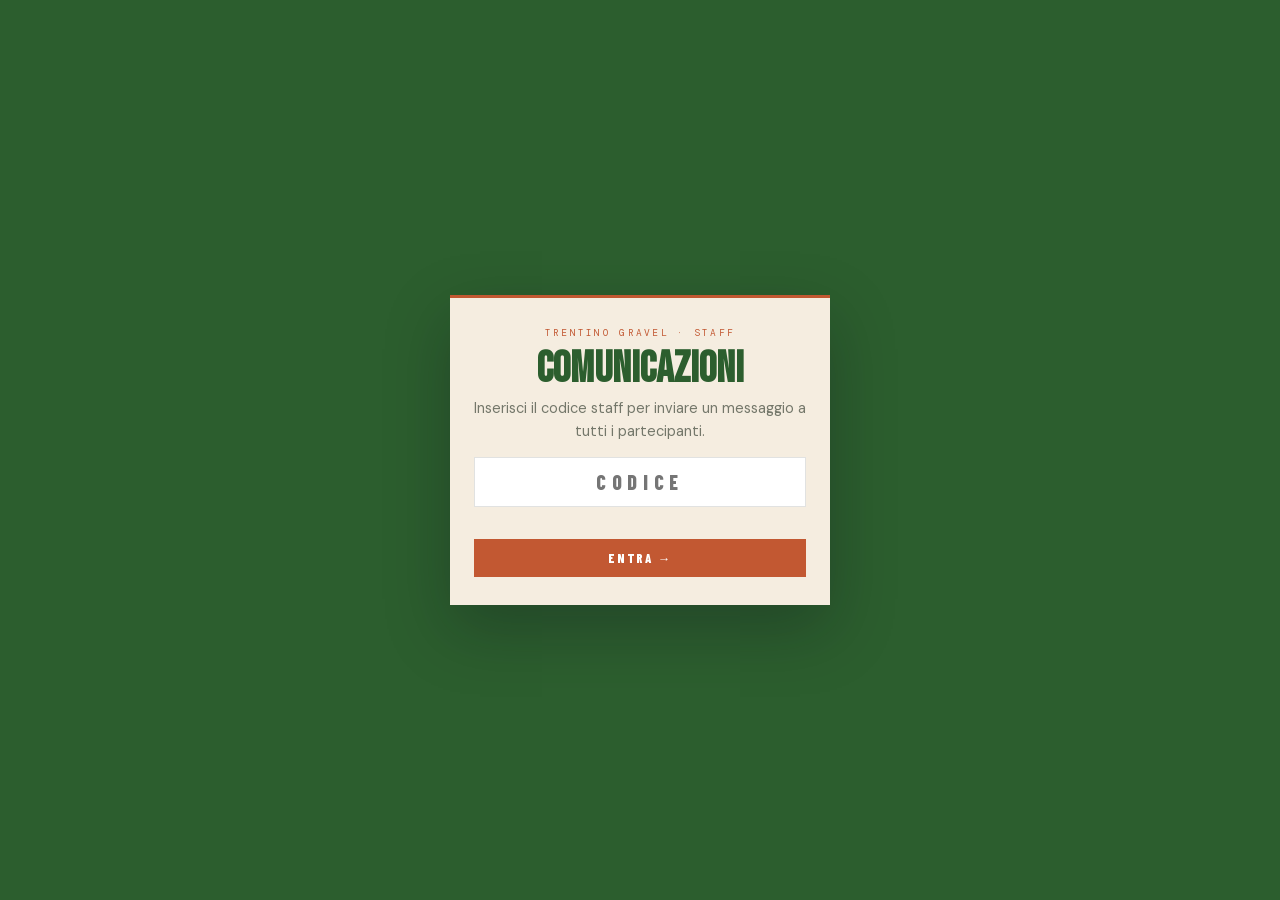
==== staff.html @ 79d2def7 "Aggiunge pagina staff per l'invio di comunicazioni push" ====
<!DOCTYPE html>
<html lang="it">
<head>
<meta charset="utf-8"/>
<meta name="viewport" content="width=device-width, initial-scale=1"/>
<title>Trentino Gravel · Staff</title>
<meta name="robots" content="noindex, nofollow"/>
<link rel="stylesheet" href="styles.css"/>
<style>.staffwrap{max-width:560px;margin:0 auto;padding:16px}</style>
</head>
<body>
<div id="gate" style="display:none"><div class="box">
  <div class="kicker">Trentino Gravel · Staff</div>
  <h2>Comunicazioni</h2>
  <p>Inserisci il codice staff per inviare un messaggio a tutti i partecipanti.</p>
  <input id="gatecode" type="text" placeholder="CODICE" autocomplete="off"/>
  <div class="err" id="gateerr"></div>
  <button class="btn" id="gatebtn">Entra</button>
</div></div>
<div class="staffwrap">
  <div class="card">
    <h2>Invia comunicazione</h2>
    <p class="muted">Il messaggio arriva come notifica push a tutti i partecipanti iscritti, e resta visibile nella guida (tab Live) a chi la riapre durante l'evento.</p>
    <p><label class="muted">Titolo</label><br/>
    <input id="msgtitle" type="text" maxlength="80" style="width:100%;padding:10px;border:1px solid var(--line);border-radius:8px;font-size:15px"/></p>
    <p><label class="muted">Messaggio</label><br/>
    <textarea id="msgbody" rows="4" maxlength="500" style="width:100%;padding:10px;border:1px solid var(--line);border-radius:8px;font-size:15px"></textarea></p>
    <div class="btnrow"><button class="btn" id="sendbtn">Invia a tutti</button></div>
    <p id="sendstatus" class="muted"></p>
  </div>
</div>
<script>
const $ = s => document.querySelector(s);
const STAFF_CODE = 'PIONEER26-STAFF'; // ✱ segnaposto, deve combaciare col secret STAFF_CODE della Edge Function
const FUNCTION_URL = 'https://kqsrtuzeeiljozdnjott.supabase.co/functions/v1/tg-send-broadcast';

function initGate(){
  if (localStorage.getItem('tg-staff-access') === STAFF_CODE) return;
  $('#gate').style.display = 'flex';
  const tryCode = () => {
    const v = $('#gatecode').value.trim().toUpperCase();
    if (v === STAFF_CODE){
      localStorage.setItem('tg-staff-access', STAFF_CODE);
      $('#gate').style.display = 'none';
    } else {
      $('#gateerr').textContent = 'Codice non valido.';
    }
  };
  $('#gatebtn').addEventListener('click', tryCode);
  $('#gatecode').addEventListener('keydown', e => { if (e.key === 'Enter') tryCode(); });
}
initGate();

$('#sendbtn').addEventListener('click', async () => {
  const title = $('#msgtitle').value.trim();
  const body = $('#msgbody').value.trim();
  const status = $('#sendstatus');
  if (!title || !body){
    status.textContent = 'Scrivi sia il titolo sia il messaggio.';
    return;
  }
  $('#sendbtn').disabled = true;
  status.textContent = 'Invio in corso…';
  try {
    const res = await fetch(FUNCTION_URL, {
      method: 'POST',
      headers: { 'Content-Type': 'application/json' },
      body: JSON.stringify({ title, body, staffCode: STAFF_CODE })
    });
    const data = await res.json();
    if (!res.ok) throw new Error(data.error || 'Invio fallito');
    status.textContent = `Inviato a ${data.sent} di ${data.total} iscritti.`;
    $('#msgtitle').value = '';
    $('#msgbody').value = '';
  } catch (err){
    status.textContent = 'Errore — ' + err.message;
  } finally {
    $('#sendbtn').disabled = false;
  }
});
</script>
</body>
</html>
---- styles.css ----
@font-face{font-family:"Bebas Neue";src:url("fonts/bebas-neue-400.woff2") format("woff2");font-weight:400;font-style:normal;font-display:swap}
@font-face{font-family:"Barlow Condensed";src:url("fonts/barlow-condensed-700.woff2") format("woff2");font-weight:700;font-style:normal;font-display:swap}
@font-face{font-family:"Barlow Condensed";src:url("fonts/barlow-condensed-800.woff2") format("woff2");font-weight:800;font-style:normal;font-display:swap}
@font-face{font-family:"DM Sans";src:url("fonts/dm-sans-400.woff2") format("woff2");font-weight:400;font-style:normal;font-display:swap}
@font-face{font-family:"DM Sans";src:url("fonts/dm-sans-500.woff2") format("woff2");font-weight:500;font-style:normal;font-display:swap}
@font-face{font-family:"DM Mono";src:url("fonts/dm-mono-400.woff2") format("woff2");font-weight:400;font-style:normal;font-display:swap}
@font-face{font-family:"DM Mono";src:url("fonts/dm-mono-500.woff2") format("woff2");font-weight:500;font-style:normal;font-display:swap}
:root{
  --forest:#2C5E2E; --deep-forest:#1A3C1C; --ink:#0A150A;
  --terracotta:#C25832; --terracotta-h:#D46840;
  --cream:#F2EEAE; --offwhite:#F5EDE0; --card:#fff;
  --muted:rgba(10,21,10,.55); --line:rgba(10,21,10,.12); --sep:rgba(10,21,10,.08);
  --muted-d:rgba(242,238,174,.5); --line-d:rgba(242,238,174,.24);
  --nav-h:62px; --radius:0;
  --f-display:"Bebas Neue",sans-serif; --f-label:"Barlow Condensed",sans-serif;
  --f-body:"DM Sans",sans-serif; --f-mono:"DM Mono",monospace;
}
*{box-sizing:border-box}
html,body{margin:0;background:var(--offwhite)}
body{font-family:var(--f-body);color:var(--ink);line-height:1.6;font-size:15.5px}
#phone{max-width:560px;margin:0 auto;background:var(--offwhite);min-height:100vh;position:relative;box-shadow:none}
button,input{appearance:none;-webkit-appearance:none;border-radius:0;font-family:inherit}
/* demo bar */
#demobar{background:var(--ink);color:rgba(242,238,174,.6);font-family:var(--f-mono);
  font-size:10px;letter-spacing:.22em;text-transform:uppercase;padding:6px 14px;
  display:flex;gap:8px;align-items:center;flex-wrap:wrap}
#demobar b{color:var(--terracotta)}
#demobar button{background:none;border:1px solid rgba(242,238,174,.3);color:rgba(242,238,174,.6);
  border-radius:999px;padding:2px 10px;font-size:10px;font-family:var(--f-mono);
  letter-spacing:.22em;text-transform:uppercase;cursor:pointer}
#demobar button.on{background:var(--terracotta);border-color:var(--terracotta);color:#fff;font-weight:700}
/* header */
header{background:var(--forest);color:#fff;padding:12px 16px;border-bottom:2px solid var(--deep-forest);
  position:sticky;top:0;z-index:600}
header .row{display:flex;align-items:center;gap:10px}
header .logomark{height:40px;flex:0 0 auto}
header h1{font-family:var(--f-display);font-size:22px;margin:0;letter-spacing:.02em;line-height:1;color:var(--cream);flex:1}
header .sub{font-family:var(--f-mono);font-size:9.5px;letter-spacing:.24em;text-transform:uppercase;
  color:rgba(242,238,174,.55);margin-top:3px}
.langs{display:flex;border:1px solid rgba(242,238,174,.3)}
.langs span{font-family:var(--f-mono);font-size:11px;font-weight:700;padding:5px 8px;opacity:.6}
.langs .on{background:var(--cream);color:var(--forest);opacity:1}
#searchbtn{background:none;border:1px solid rgba(242,238,174,.4);color:#fff;font-size:15px;
  width:34px;height:34px;cursor:pointer;display:flex;align-items:center;justify-content:center}
/* search overlay */
#searchov{position:fixed;inset:0;background:rgba(10,21,10,.6);z-index:900;display:none}
#searchov.open{display:block}
#searchbox{max-width:560px;margin:0 auto;background:var(--offwhite);padding:14px;min-height:40vh;
  border-bottom:3px solid var(--terracotta);max-height:85vh;overflow-y:auto}
#searchbox input{width:100%;font-family:var(--f-body);font-size:16px;padding:12px 14px;
  border:1.5px solid var(--forest);outline:none;background:#fff}
.sres{background:#fff;border:1px solid var(--line);padding:10px 14px;margin-top:10px;cursor:pointer}
.sres b{display:block;font-family:var(--f-label);font-weight:700;font-size:16px}
.sres span{font-family:var(--f-mono);font-size:11px;color:var(--terracotta);text-transform:uppercase}
.snull{text-align:center;color:var(--muted);font-size:13.5px;padding:18px 0}
/* main */
main{padding:14px 14px calc(var(--nav-h) + 20px)}
.tab{display:none}
.tab.on{display:block}
.card{background:var(--card);border:1px solid var(--line);padding:16px;margin-bottom:12px;box-shadow:none}
.card h2{font-family:var(--f-display);font-size:27px;margin:0 0 8px;line-height:1;letter-spacing:.02em;color:var(--forest)}
.card h3{font-family:var(--f-display);font-size:22px;margin:0 0 6px;line-height:1}
.card p{margin:0 0 8px;font-size:15.5px}
.card p:last-child{margin-bottom:0}
.muted{color:var(--muted);font-size:14px}
.btn{display:inline-block;background:var(--terracotta);color:#fff;text-decoration:none;
  font-family:var(--f-label);font-weight:800;letter-spacing:.14em;text-transform:uppercase;
  font-size:12.5px;padding:11px 18px;border:none;cursor:pointer}
.btn:hover{background:var(--terracotta-h)}
.btn.sec{background:#fff;color:var(--forest);border:1.5px solid var(--forest)}
.btn.small{font-size:11.5px;padding:8px 14px}
.btnrow{display:flex;gap:8px;flex-wrap:wrap;margin-top:10px}
/* freccia in coda a ogni CTA (non su download, toggle di percorso e filtri POI) */
.btn::after{content:" →"}
.btn.dl::after,.btn.rpill::after,.btn.pfil::after{content:none}
.pending{display:inline-block;background:var(--offwhite);border:1px dashed var(--line);
  color:var(--muted);font-family:var(--f-label);font-size:12.5px;font-weight:800;
  letter-spacing:.1em;text-transform:uppercase;padding:10px 18px}
/* hero */
.hero{background:var(--deep-forest);color:#fff;border:none;padding:26px 18px 20px}
.hero h2{font-family:var(--f-display);color:var(--cream);font-size:52px;line-height:1;margin:0 0 4px}
.hero p{color:rgba(242,238,174,.86);font-size:15.5px}
#countdown{display:flex;margin:16px 0 4px;border-top:1.5px solid var(--line-d);border-bottom:1.5px solid var(--line-d)}
#countdown div{padding:10px 0;text-align:center;flex:1;border-left:1.5px solid var(--line-d)}
#countdown div:first-child{border-left:none}
#countdown b{display:block;font-family:var(--f-display);font-size:42px;color:var(--cream);line-height:1}
#countdown span{font-family:var(--f-mono);font-size:9px;text-transform:uppercase;letter-spacing:.28em;
  color:var(--muted-d)}
.kicker{font-family:var(--f-mono);font-size:9.5px;letter-spacing:.24em;text-transform:uppercase;
  color:var(--terracotta);margin-bottom:6px}
.hero .kicker{color:rgba(242,238,174,.7)}
/* checklist */
.chk{padding:11px 0;border-bottom:1px solid var(--sep)}
.chk:last-child{border-bottom:none}
.chk .top{display:flex;align-items:center;gap:10px}
.chk input{appearance:none;width:19px;height:19px;border:1.5px solid var(--forest);flex:0 0 auto;
  cursor:pointer;position:relative}
.chk input:checked{background:var(--forest)}
.chk input:checked::after{content:"";position:absolute;left:5px;top:1px;width:5px;height:10px;
  border:solid #fff;border-width:0 2px 2px 0;transform:rotate(45deg)}
.chk.done label{text-decoration:line-through;color:rgba(10,21,10,.4)}
.chk label{font-family:var(--f-label);font-size:19px;font-weight:700;cursor:pointer;flex:1}
.chk .det{font-size:14.5px;color:rgba(10,21,10,.62);margin:5px 0 0 29px}
.chk.done .det{color:rgba(10,21,10,.35)}
.chk .det a{color:var(--terracotta);font-weight:700;text-decoration:none;border-bottom:1.5px solid var(--terracotta)}
/* avvisi */
.avvisi{background:#fff;border-top:3px solid var(--terracotta);padding:14px 16px;margin-bottom:12px}
.avvisi h3{margin:0 0 6px;font-family:var(--f-mono);font-size:11px;text-transform:uppercase;
  letter-spacing:.24em;color:var(--terracotta);font-weight:400}
.avvisi p{margin:0 0 7px;font-size:15.5px;color:var(--ink)}
.avvisi p:last-child{margin-bottom:0}
/* meteo */
#meteotab{width:100%;border-collapse:collapse;font-family:var(--f-mono);font-size:11px}
#meteotab th{background:none;font-size:9px;text-transform:uppercase;border-bottom:1.5px solid var(--line);padding:5px 4px}
#meteotab td{border-bottom:1px solid var(--sep);padding:5px 4px;text-align:center}
#meteotab td .wi{font-size:17px;display:block}
#meteotab td .tt{color:var(--muted)}
#meteotab .loc{text-align:left;font-family:var(--f-label);font-weight:700;font-size:13px;
  text-transform:uppercase;white-space:nowrap}
.meteowrap{overflow-x:auto}
#meteogps{background:#fff;border:1px solid var(--line);border-radius:var(--radius);padding:10px 14px;font-size:14px;margin-top:10px;display:none}
.sunset{background:var(--cream);padding:10px 14px;font-size:14.5px;margin-top:10px;color:var(--ink)}
/* installa in home */
#installcard{background:#fff;border:1px solid var(--line);box-shadow:0 24px 60px rgba(12,14,26,.06)}
#installcard h3{display:flex;align-items:center;gap:8px;font-family:var(--f-display);font-size:26px}
@media(min-width:900px){#installcard{display:none !important}}
#iosmodal{position:fixed;inset:0;background:rgba(10,21,10,.7);z-index:1500;display:none;
  align-items:flex-end;justify-content:center}
#iosmodal .box{background:var(--offwhite);border-top:3px solid var(--terracotta);padding:22px 20px 30px;
  max-width:560px;width:100%}
#iosmodal h3{margin:0 0 10px;font-family:var(--f-display);font-size:28px;color:var(--forest)}
#iosmodal .step{display:flex;gap:12px;align-items:center;padding:9px 0;font-size:14.5px;
  border-bottom:1px solid var(--line)}
#iosmodal .step:last-of-type{border-bottom:none}
#iosmodal .n{color:var(--terracotta);font-family:var(--f-mono);font-weight:500;flex:0 0 auto;font-size:13px}
.bigbtn.primary{grid-column:1/-1;background:var(--terracotta);border-color:var(--terracotta);color:#fff;padding:20px 12px}
.bigbtn.primary .e{font-size:34px}
.bigbtn.primary b{font-size:16px}
/* gate */
#gate{position:fixed;inset:0;background:var(--forest);z-index:2000;display:flex;
  align-items:center;justify-content:center;padding:20px}
#gate .box{background:var(--offwhite);border-top:3px solid var(--terracotta);padding:28px 24px;
  max-width:380px;width:100%;text-align:center;box-shadow:0 24px 60px rgba(12,14,26,.28)}
#gate .logomark{height:56px;margin-bottom:14px}
#gate .kicker{color:var(--terracotta)}
#gate h2{margin:0 0 6px;font-family:var(--f-display);font-size:44px;color:var(--forest);line-height:1}
#gate p{font-size:14.5px;color:var(--muted);margin:0 0 14px}
#gate input{width:100%;font-family:var(--f-label);font-size:20px;font-weight:800;padding:12px;
  border:1.5px solid var(--line);text-align:center;text-transform:uppercase;letter-spacing:.28em;outline:none}
#gate input:focus{border-color:var(--forest)}
#gate .err{color:var(--terracotta);font-family:var(--f-mono);font-size:10px;min-height:20px;margin:6px 0}
#gate button{width:100%}
/* big buttons (durante) */
.bigbtns{display:grid;grid-template-columns:1fr 1fr;gap:10px}
.bigbtn{background:#fff;border:1px solid var(--line);padding:16px 12px;text-align:center;
  cursor:pointer;text-decoration:none;color:var(--ink);box-shadow:none;min-height:104px;
  display:flex;flex-direction:column}
.bigbtn .e{font-size:28px;display:block;margin-bottom:6px}
.bigbtn b{font-family:var(--f-label);font-size:16px;font-weight:800;letter-spacing:.14em;
  text-transform:uppercase;margin-top:auto}
.bigbtn.alert{background:var(--terracotta);border-color:var(--terracotta);color:#fff}
/* percorsi */
.route{border-left:5px solid var(--col)}
.route h3{color:var(--col)}
.badges{display:flex;gap:6px;flex-wrap:wrap;margin:8px 0}
.badge{background:var(--offwhite);border:1px solid var(--line);padding:4px 12px;
  font-family:var(--f-mono);font-size:11.5px;font-weight:500}
.rnote{font-size:14.5px;color:#5c554d;padding-left:16px;margin:4px 0}
#minimap,#gpsmap{height:340px;background:var(--deep-forest)}
/* pills percorso / filtri poi */
.rpill{background:#fff;border:1px solid var(--line);font-family:var(--f-label);font-size:12.5px;
  font-weight:800;letter-spacing:.1em;text-transform:uppercase;padding:8px 14px;cursor:pointer}
.rpill.on{background:var(--pill-color,var(--forest));border-color:var(--pill-color,var(--forest));color:#fff}
.pfil{background:#fff;border:1px solid var(--line);font-family:var(--f-label);font-size:12.5px;
  font-weight:800;letter-spacing:.1em;text-transform:uppercase;padding:7px 13px;cursor:pointer}
.pfil.on{background:var(--forest);border-color:var(--forest);color:var(--cream)}
/* info */
.icard .head{display:flex;align-items:center;gap:10px}
.icard .head .e{font-size:22px}
.icard .head h3{flex:1;margin:0}
.icard .body{display:block;margin-top:8px}
.itheme{font-family:var(--f-mono);font-size:14px;text-transform:uppercase;letter-spacing:.30em;
  color:var(--terracotta);margin:20px 2px 10px;font-weight:400}
.itheme:first-of-type{margin-top:4px}
#infosearch{width:100%;font-family:var(--f-body);font-size:16px;padding:12px 14px;
  border:1.5px solid var(--line);outline:none;background:#fff;margin-bottom:12px}
mark{background:var(--cream);padding:0 1px}
/* dormire */
#stay22wrap{border:1px solid var(--line);height:420px}
#stay22wrap iframe{width:100%;height:100%;border:0}
/* live */
.codebox{background:var(--cream);border:2px dashed var(--terracotta);border-radius:var(--radius);text-align:center;
  padding:14px;font-size:26px;font-weight:800;letter-spacing:2px;color:var(--deep-forest);margin:10px 0}
#gpsinfo{background:#fff;border:1px solid var(--line);padding:10px 14px;font-size:15.5px;margin-top:10px;display:none}
#gpsahead{background:#fff;border:1px solid var(--line);padding:10px 14px;font-size:15.5px;margin-top:8px;display:none}
#gpsahead b{color:var(--terracotta)}
/* servizi lungo il percorso */
.poilist{max-height:460px;overflow-y:auto;border:1px solid var(--line);border-radius:var(--radius);padding:4px 12px;background:#fffdf9}
.poirow{padding:8px 0;border-bottom:1px solid var(--sep);font-size:15px;display:flex;gap:8px;align-items:center}
.poirow:last-child{border-bottom:none}
.poikm{color:var(--terracotta);font-family:var(--f-mono);font-size:11.5px;flex:0 0 46px;font-weight:500}
.poibook{margin-left:auto;background:var(--terracotta);color:#fff;padding:4px 12px;
  font-family:var(--f-label);font-size:11.5px;text-decoration:none;font-weight:800;
  letter-spacing:.1em;text-transform:uppercase;flex:0 0 auto}
/* sponsor */
.sponsor{margin-top:18px}
.sponsor h3{font-size:12px;text-transform:uppercase;letter-spacing:1.5px;color:var(--muted);text-align:center;margin:0 0 10px}
.sprow{display:flex;flex-wrap:wrap;gap:8px;justify-content:center}
.sp{background:#fff;border:1px solid var(--line);border-radius:var(--radius);padding:8px 14px;text-align:center}
.sp b{display:block;font-size:13px}
.sp span{font-size:10.5px;color:var(--muted)}
.legend{text-align:center;font-size:11.5px;color:var(--muted);margin:16px 0 4px}
/* nav */
nav{position:fixed;bottom:0;left:0;right:0;z-index:700;display:flex;justify-content:center;pointer-events:none}
nav .in{pointer-events:auto;display:flex;width:100%;max-width:560px;background:#fff;
  border-top:2px solid var(--deep-forest);height:var(--nav-h);padding-bottom:env(safe-area-inset-bottom)}
nav button{flex:1;background:none;border:none;cursor:pointer;font-family:var(--f-label);
  color:var(--muted);display:flex;flex-direction:column;align-items:center;justify-content:center;
  gap:2px;font-size:11px;font-weight:800;letter-spacing:.14em;text-transform:uppercase}
nav button.on{background:var(--offwhite);color:var(--forest);border-top:3px solid var(--terracotta);margin-top:-2px}
nav button .e{font-size:20px}
nav button.on .e{transform:scale(1.12)}
.leaflet-container{font-family:inherit}
/* ---------- desktop (le tracce si studiano da PC) ---------- */
@media(min-width:900px){
  #phone{max-width:1200px;display:grid;grid-template-columns:230px 1fr;grid-template-rows:auto auto 1fr}
  #demobar{grid-column:1/-1}
  header{grid-column:1/-1}
  header h1{font-size:20px}
  nav{position:static;grid-column:1;grid-row:3;display:block;align-self:stretch;background:#fff;border-right:1px solid var(--line)}
  nav .in{flex-direction:column;height:auto;max-width:none;border-top:none;padding:16px 0;position:sticky;top:74px;background:none}
  nav button{flex:none;flex-direction:row;justify-content:flex-start;gap:12px;padding:13px 22px;font-size:14.5px;width:100%;border-right:3px solid transparent}
  nav button .e{font-size:20px}
  nav button.on{background:var(--offwhite);border-right-color:var(--forest)}
  main{grid-column:2;grid-row:3;padding:22px 28px 40px}
  #searchbox{max-width:700px}
  #tab-percorso.on{display:grid;grid-template-columns:repeat(3,1fr);gap:14px;align-items:start}
  #tab-percorso.on>.card{margin-bottom:0}
  #tab-percorso.on>.card:first-child,#mapcard,#poicard{grid-column:1/-1}
  .pfil.on{background:var(--forest);border-color:var(--forest);color:#fff}
  #infolist{display:grid;grid-template-columns:1fr 1fr;gap:14px;align-items:start}
  #infolist .icard{margin-bottom:0}
  .bigbtns{grid-template-columns:repeat(4,1fr)}
  #minimap,#gpsmap{height:540px}
  #stay22wrap{height:580px}
  #countdown{max-width:420px}
}
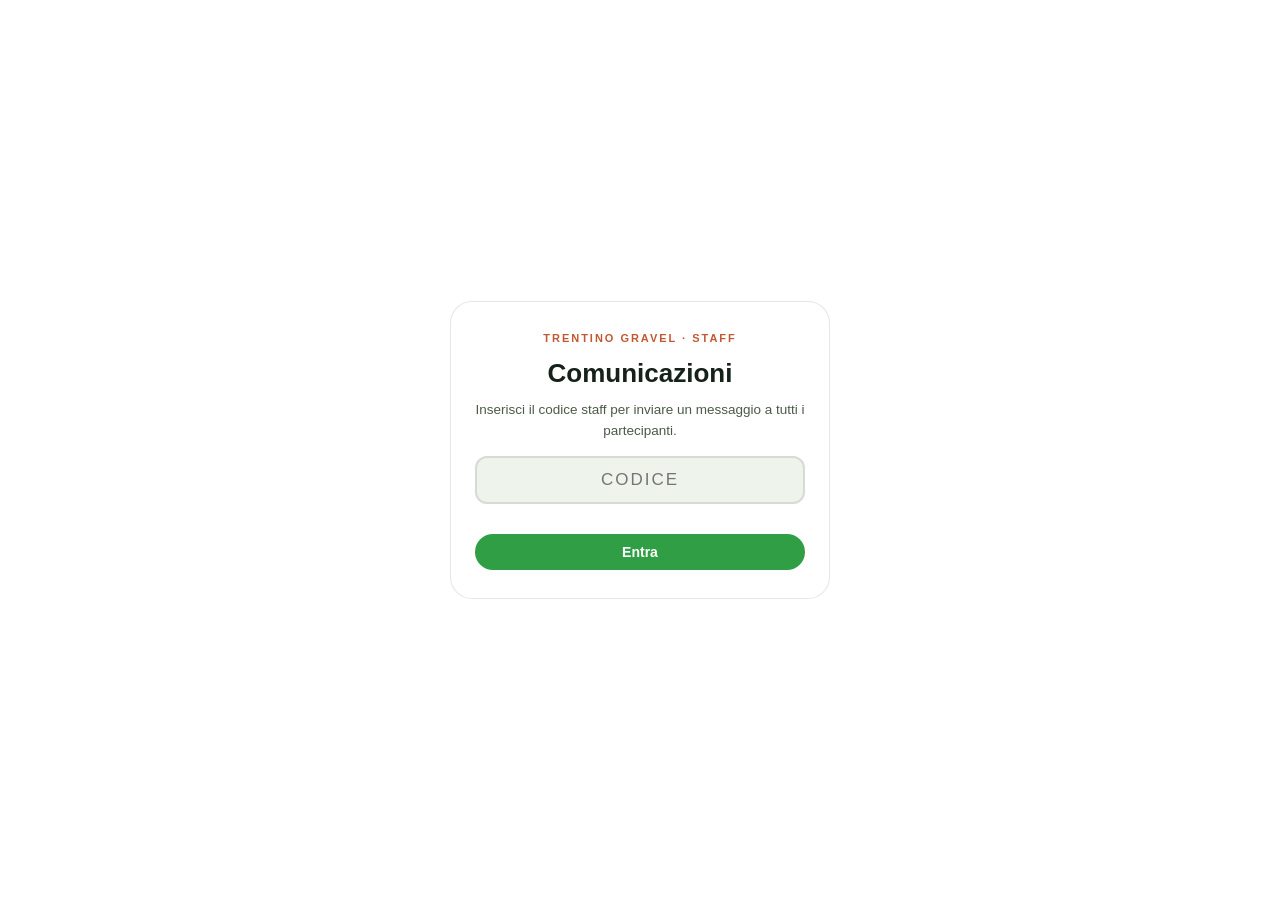
==== commit 88af775e: "Fix #16: rimuove la copia locale di STAFF_CODE da staff.html staff.html confrontava il codice digita" ====
--- a/staff.html
+++ b/staff.html
@@ -31,25 +31,27 @@
 </div>
 <script>
 const $ = s => document.querySelector(s);
-const STAFF_CODE = 'PIONEER26-STAFF'; // ✱ segnaposto, deve combaciare col secret STAFF_CODE della Edge Function
 const FUNCTION_URL = 'https://kqsrtuzeeiljozdnjott.supabase.co/functions/v1/tg-send-broadcast';
+let staffCode = localStorage.getItem('tg-staff-access') || '';
 
-function initGate(){
-  if (localStorage.getItem('tg-staff-access') === STAFF_CODE) return;
-  $('#gate').style.display = 'flex';
-  const tryCode = () => {
-    const v = $('#gatecode').value.trim().toUpperCase();
-    if (v === STAFF_CODE){
-      localStorage.setItem('tg-staff-access', STAFF_CODE);
-      $('#gate').style.display = 'none';
-    } else {
-      $('#gateerr').textContent = 'Codice non valido.';
-    }
-  };
-  $('#gatebtn').addEventListener('click', tryCode);
-  $('#gatecode').addEventListener('keydown', e => { if (e.key === 'Enter') tryCode(); });
-}
-initGate();
+// Nessuna copia locale del codice staff: l'unica fonte di verità è il secret
+// STAFF_CODE della Edge Function. Qui ci limitiamo a salvare quello che viene
+// digitato; la validazione vera avviene al primo invio reale (vedi sendbtn),
+// che su 403 pulisce il codice salvato e riapre il gate.
+function showGate(){ $('#gate').style.display = 'flex'; }
+function hideGate(){ $('#gate').style.display = 'none'; }
+
+if (staffCode) hideGate(); else showGate();
+
+$('#gatebtn').addEventListener('click', () => {
+  const v = $('#gatecode').value.trim().toUpperCase();
+  if (!v){ $('#gateerr').textContent = 'Inserisci un codice.'; return; }
+  staffCode = v;
+  localStorage.setItem('tg-staff-access', v);
+  $('#gateerr').textContent = '';
+  hideGate();
+});
+$('#gatecode').addEventListener('keydown', e => { if (e.key === 'Enter') $('#gatebtn').click(); });
 
 $('#sendbtn').addEventListener('click', async () => {
   const title = $('#msgtitle').value.trim();
@@ -65,10 +67,19 @@
     const res = await fetch(FUNCTION_URL, {
       method: 'POST',
       headers: { 'Content-Type': 'application/json' },
-      body: JSON.stringify({ title, body, staffCode: STAFF_CODE })
+      body: JSON.stringify({ title, body, staffCode })
     });
     const data = await res.json();
-    if (!res.ok) throw new Error(data.error || 'Invio fallito');
+    if (!res.ok) {
+      if (res.status === 403) {
+        localStorage.removeItem('tg-staff-access');
+        staffCode = '';
+        $('#gatecode').value = '';
+        $('#gateerr').textContent = 'Codice staff non valido — reinseriscilo.';
+        showGate();
+      }
+      throw new Error(data.error || 'Invio fallito');
+    }
     status.textContent = `Inviato a ${data.sent} di ${data.total} iscritti.`;
     $('#msgtitle').value = '';
     $('#msgbody').value = '';
--- a/styles.css
+++ b/styles.css
@@ -1,247 +1,303 @@
-@font-face{font-family:"Bebas Neue";src:url("fonts/bebas-neue-400.woff2") format("woff2");font-weight:400;font-style:normal;font-display:swap}
-@font-face{font-family:"Barlow Condensed";src:url("fonts/barlow-condensed-700.woff2") format("woff2");font-weight:700;font-style:normal;font-display:swap}
-@font-face{font-family:"Barlow Condensed";src:url("fonts/barlow-condensed-800.woff2") format("woff2");font-weight:800;font-style:normal;font-display:swap}
-@font-face{font-family:"DM Sans";src:url("fonts/dm-sans-400.woff2") format("woff2");font-weight:400;font-style:normal;font-display:swap}
-@font-face{font-family:"DM Sans";src:url("fonts/dm-sans-500.woff2") format("woff2");font-weight:500;font-style:normal;font-display:swap}
-@font-face{font-family:"DM Mono";src:url("fonts/dm-mono-400.woff2") format("woff2");font-weight:400;font-style:normal;font-display:swap}
-@font-face{font-family:"DM Mono";src:url("fonts/dm-mono-500.woff2") format("woff2");font-weight:500;font-style:normal;font-display:swap}
 :root{
-  --forest:#2C5E2E; --deep-forest:#1A3C1C; --ink:#0A150A;
-  --terracotta:#C25832; --terracotta-h:#D46840;
-  --cream:#F2EEAE; --offwhite:#F5EDE0; --card:#fff;
-  --muted:rgba(10,21,10,.55); --line:rgba(10,21,10,.12); --sep:rgba(10,21,10,.08);
-  --muted-d:rgba(242,238,174,.5); --line-d:rgba(242,238,174,.24);
-  --nav-h:62px; --radius:0;
-  --f-display:"Bebas Neue",sans-serif; --f-label:"Barlow Condensed",sans-serif;
-  --f-body:"DM Sans",sans-serif; --f-mono:"DM Mono",monospace;
+  --page:#f3f3ec; --ground:#ffffff; --card:#ffffff; --card-2:#eef4ec; --card-hi:#e3f0e2;
+  --line:rgba(20,30,20,.11);
+  --lime:#2f9e44; --lime-br:#3fb356; --lime-ink:#ffffff;
+  --mint:#c25832; --mint-dp:#9c4526;
+  --cream:#F2EEAE; --cream-dp:#8a7420; --ink:#16211a; --muted:#4c5a48;
+  --red:#c1121f; --red-dp:#8f0d17;
+  --nav-h:66px}
+*{box-sizing:border-box}
+html,body{margin:0;background:var(--page)}
+body{font-family:'Inter',-apple-system,BlinkMacSystemFont,"Segoe UI",Roboto,Arial,sans-serif;
+  color:var(--ink);line-height:1.55;font-size:15.5px}
+h1,h2,h3{font-family:'Space Grotesk','Inter',sans-serif}
+#phone{max-width:560px;margin:0 auto;background:var(--ground);min-height:100vh;position:relative;
+  box-shadow:0 0 40px rgba(20,30,20,.10)}
+button,input{appearance:none;-webkit-appearance:none;font-family:inherit}
+/* demo bar */
+#demobar{background:var(--card);color:var(--muted);font-size:11.5px;padding:6px 14px;display:flex;gap:8px;
+  align-items:center;flex-wrap:nowrap;overflow-x:auto;border-bottom:1px solid var(--line);scrollbar-width:none}
+#demobar::-webkit-scrollbar{display:none}
+#demobar b{color:var(--ink);letter-spacing:.5px;flex:0 0 auto}
+#demobar button{background:none;border:1px solid var(--line);color:var(--muted);border-radius:999px;
+  padding:2px 10px;font-size:11px;cursor:pointer;flex:0 0 auto}
+#demobar button.on{background:var(--lime);border-color:var(--lime);color:var(--lime-ink);font-weight:700}
+/* header */
+header{background:var(--ground);color:var(--ink);padding:14px 16px 12px;border-bottom:1px solid var(--line)}
+header .row{display:flex;align-items:center;gap:10px}
+header .logomark{height:38px;width:auto;flex:0 0 auto;display:block}
+.avatar{display:flex;align-items:center;justify-content:center;flex:0 0 auto;
+  background:none;border:none;padding:0;margin:0;cursor:pointer;outline:none}
+.avatar:focus-visible{outline:2px solid var(--lime);outline-offset:3px;border-radius:8px}
+header h1{display:none}
+.titles{flex:1;min-width:0}
+header .sub{display:none}
+.langs{display:flex;gap:3px;flex:0 0 auto}
+.langs button{display:flex;align-items:center;justify-content:center;gap:4px;font-family:inherit;font-size:11px;
+  font-weight:700;padding:8px 7px;border-radius:8px;border:none;background:none;opacity:.5;color:var(--ink);cursor:pointer}
+.langs button:disabled{cursor:default}
+.langs .on{background:var(--lime);color:var(--lime-ink);opacity:1}
+.langs .lbl{display:none}
+.flag{width:18px;height:12px;border-radius:2.5px;overflow:hidden;flex:0 0 auto;
+  outline:1px solid var(--line);outline-offset:-1px;display:block}
+@media(min-width:480px){
+  .langs button{padding:4px 9px 4px 6px}
+  .langs .lbl{display:inline}
+  .flag{width:16px;height:11px}
 }
-*{box-sizing:border-box}
-html,body{margin:0;background:var(--offwhite)}
-body{font-family:var(--f-body);color:var(--ink);line-height:1.6;font-size:15.5px}
-#phone{max-width:560px;margin:0 auto;background:var(--offwhite);min-height:100vh;position:relative;box-shadow:none}
-button,input{appearance:none;-webkit-appearance:none;border-radius:0;font-family:inherit}
-/* demo bar */
-#demobar{background:var(--ink);color:rgba(242,238,174,.6);font-family:var(--f-mono);
-  font-size:10px;letter-spacing:.22em;text-transform:uppercase;padding:6px 14px;
-  display:flex;gap:8px;align-items:center;flex-wrap:wrap}
-#demobar b{color:var(--terracotta)}
-#demobar button{background:none;border:1px solid rgba(242,238,174,.3);color:rgba(242,238,174,.6);
-  border-radius:999px;padding:2px 10px;font-size:10px;font-family:var(--f-mono);
-  letter-spacing:.22em;text-transform:uppercase;cursor:pointer}
-#demobar button.on{background:var(--terracotta);border-color:var(--terracotta);color:#fff;font-weight:700}
-/* header */
-header{background:var(--forest);color:#fff;padding:12px 16px;border-bottom:2px solid var(--deep-forest);
-  position:sticky;top:0;z-index:600}
-header .row{display:flex;align-items:center;gap:10px}
-header .logomark{height:40px;flex:0 0 auto}
-header h1{font-family:var(--f-display);font-size:22px;margin:0;letter-spacing:.02em;line-height:1;color:var(--cream);flex:1}
-header .sub{font-family:var(--f-mono);font-size:9.5px;letter-spacing:.24em;text-transform:uppercase;
-  color:rgba(242,238,174,.55);margin-top:3px}
-.langs{display:flex;border:1px solid rgba(242,238,174,.3)}
-.langs span{font-family:var(--f-mono);font-size:11px;font-weight:700;padding:5px 8px;opacity:.6}
-.langs .on{background:var(--cream);color:var(--forest);opacity:1}
-#searchbtn{background:none;border:1px solid rgba(242,238,174,.4);color:#fff;font-size:15px;
-  width:34px;height:34px;cursor:pointer;display:flex;align-items:center;justify-content:center}
+#searchbtn{position:relative;background:var(--card-2);border:1px solid var(--line);color:var(--ink);font-size:15px;
+  width:44px;height:44px;border-radius:13px;cursor:pointer;display:flex;align-items:center;justify-content:center;
+  flex:0 0 auto}
+#searchbtn .dot{position:absolute;top:-3px;right:-3px;width:11px;height:11px;border-radius:50%;
+  background:var(--lime);border:2px solid var(--ground);display:none}
+#searchbtn.has-news .dot{display:block}
 /* search overlay */
-#searchov{position:fixed;inset:0;background:rgba(10,21,10,.6);z-index:900;display:none}
+#searchov{position:fixed;inset:0;background:rgba(0,0,0,.65);z-index:900;display:none}
 #searchov.open{display:block}
-#searchbox{max-width:560px;margin:0 auto;background:var(--offwhite);padding:14px;min-height:40vh;
-  border-bottom:3px solid var(--terracotta);max-height:85vh;overflow-y:auto}
-#searchbox input{width:100%;font-family:var(--f-body);font-size:16px;padding:12px 14px;
-  border:1.5px solid var(--forest);outline:none;background:#fff}
-.sres{background:#fff;border:1px solid var(--line);padding:10px 14px;margin-top:10px;cursor:pointer}
-.sres b{display:block;font-family:var(--f-label);font-weight:700;font-size:16px}
-.sres span{font-family:var(--f-mono);font-size:11px;color:var(--terracotta);text-transform:uppercase}
-.snull{text-align:center;color:var(--muted);font-size:13.5px;padding:18px 0}
+#searchbox{max-width:560px;margin:0 auto;background:var(--ground);padding:14px;min-height:40vh;
+  border-radius:0 0 24px 24px;max-height:85vh;overflow-y:auto;border-bottom:1px solid var(--line)}
+#searchbox input{width:100%;font-size:16px;padding:12px 14px;border:2px solid var(--lime);
+  border-radius:12px;outline:none;background:var(--card);color:var(--ink)}
+.sres{background:var(--card);border:1px solid var(--line);border-radius:12px;padding:10px 14px;margin-top:10px;cursor:pointer}
+.sres b{display:block;font-size:14.5px;color:var(--ink)}
+.sres span{font-size:12.5px;color:var(--muted);font-weight:500}
+.snull{text-align:center;color:var(--muted);font-size:13.5px;font-weight:500;padding:18px 0}
 /* main */
 main{padding:14px 14px calc(var(--nav-h) + 20px)}
 .tab{display:none}
 .tab.on{display:block}
-.card{background:var(--card);border:1px solid var(--line);padding:16px;margin-bottom:12px;box-shadow:none}
-.card h2{font-family:var(--f-display);font-size:27px;margin:0 0 8px;line-height:1;letter-spacing:.02em;color:var(--forest)}
-.card h3{font-family:var(--f-display);font-size:22px;margin:0 0 6px;line-height:1}
-.card p{margin:0 0 8px;font-size:15.5px}
+.card{background:var(--card);border:1px solid var(--line);border-radius:24px;padding:18px;margin-bottom:16px;
+  box-shadow:0 6px 20px rgba(20,30,20,.07)}
+.card h2{font-size:19px;margin:0 0 8px;color:var(--ink);font-weight:700}
+.card h3{font-size:16.5px;margin:0 0 6px;color:var(--ink);font-weight:700;display:flex;align-items:center;gap:8px}
+.card p{margin:0 0 8px;font-size:15.5px;color:rgba(22,33,26,.82)}
 .card p:last-child{margin-bottom:0}
-.muted{color:var(--muted);font-size:14px}
-.btn{display:inline-block;background:var(--terracotta);color:#fff;text-decoration:none;
-  font-family:var(--f-label);font-weight:800;letter-spacing:.14em;text-transform:uppercase;
-  font-size:12.5px;padding:11px 18px;border:none;cursor:pointer}
-.btn:hover{background:var(--terracotta-h)}
-.btn.sec{background:#fff;color:var(--forest);border:1.5px solid var(--forest)}
-.btn.small{font-size:11.5px;padding:8px 14px}
-.btnrow{display:flex;gap:8px;flex-wrap:wrap;margin-top:10px}
-/* freccia in coda a ogni CTA (non su download, toggle di percorso e filtri POI) */
-.btn::after{content:" →"}
-.btn.dl::after,.btn.rpill::after,.btn.pfil::after{content:none}
-.pending{display:inline-block;background:var(--offwhite);border:1px dashed var(--line);
-  color:var(--muted);font-family:var(--f-label);font-size:12.5px;font-weight:800;
-  letter-spacing:.1em;text-transform:uppercase;padding:10px 18px}
-/* hero */
-.hero{background:var(--deep-forest);color:#fff;border:none;padding:26px 18px 20px}
-.hero h2{font-family:var(--f-display);color:var(--cream);font-size:52px;line-height:1;margin:0 0 4px}
-.hero p{color:rgba(242,238,174,.86);font-size:15.5px}
-#countdown{display:flex;margin:16px 0 4px;border-top:1.5px solid var(--line-d);border-bottom:1.5px solid var(--line-d)}
-#countdown div{padding:10px 0;text-align:center;flex:1;border-left:1.5px solid var(--line-d)}
-#countdown div:first-child{border-left:none}
-#countdown b{display:block;font-family:var(--f-display);font-size:42px;color:var(--cream);line-height:1}
-#countdown span{font-family:var(--f-mono);font-size:9px;text-transform:uppercase;letter-spacing:.28em;
-  color:var(--muted-d)}
-.kicker{font-family:var(--f-mono);font-size:9.5px;letter-spacing:.24em;text-transform:uppercase;
-  color:var(--terracotta);margin-bottom:6px}
-.hero .kicker{color:rgba(242,238,174,.7)}
+.rslider{display:flex;gap:22px;overflow-x:auto;scroll-snap-type:x proximity;margin:2px -2px 14px;padding:2px 2px 6px;
+  scrollbar-width:none}
+.rslider::-webkit-scrollbar{display:none}
+.rslide{flex:0 0 auto;width:104px;scroll-snap-align:start;cursor:pointer}
+.rslide-img{position:relative;width:104px;height:142px;border-radius:14px;overflow:hidden;
+  background:linear-gradient(160deg, var(--col)26, var(--col)59);
+  box-shadow:0 4px 14px rgba(20,30,20,.16),0 1px 3px rgba(20,30,20,.1)}
+.rslide-img img{width:100%;height:100%;object-fit:cover;object-position:center;display:block}
+.rslide-num{position:absolute;top:6px;left:6px;width:19px;height:19px;border-radius:50%;
+  background:rgba(22,33,26,.55);color:#fff;font-size:10.5px;font-weight:800;font-family:'Space Grotesk',sans-serif;
+  display:flex;align-items:center;justify-content:center;backdrop-filter:blur(2px);z-index:1}
+.rslide-band{position:absolute;left:0;right:0;bottom:0;height:40%;background:var(--col);
+  display:flex;flex-direction:column;align-items:flex-start;justify-content:center;gap:1px;padding:0 8px}
+.rslide-band b{color:#fff;font-size:11.5px;font-weight:800;line-height:1.2}
+.rslide-band span{color:rgba(255,255,255,.85);font-size:10px;font-weight:600}
+.muted{color:var(--muted);font-size:14px;font-weight:500}
+.btn{display:inline-block;background:var(--lime);color:var(--lime-ink);text-decoration:none;font-weight:700;
+  font-size:14px;padding:10px 18px;border-radius:999px;border:none;cursor:pointer}
+.btn.sec{background:transparent;color:var(--mint);border:1.5px solid var(--mint)}
+.btn.small{font-size:12.5px;padding:9px 15px}
+.btnrow{display:flex;gap:8px;flex-wrap:wrap;margin-top:10px;align-items:center}
+.pending{display:inline-block;background:var(--card-2);border:1px dashed var(--line);
+  color:var(--muted);font-size:12.5px;font-weight:700;border-radius:999px;padding:8px 16px}
+/* hero — verde scuro con bagliori, l'unico elemento volutamente "scuro" della pagina */
+.hero{position:relative;overflow:hidden;color:#fff;border:1px solid rgba(255,255,255,.1);
+  background:linear-gradient(135deg,#143a1c 0%,#0d2810 55%,#071a0b 100%)}
+.hero::before,.hero::after{content:'';position:absolute;width:220px;height:220px;border-radius:50%;
+  filter:blur(60px);opacity:.35;pointer-events:none}
+.hero::before{background:var(--lime-br);top:-70px;right:-60px}
+.hero::after{background:var(--mint);bottom:-80px;left:-60px;opacity:.28}
+.hero>*{position:relative}
+.hero h2{color:#fff;font-size:22px;font-weight:700;margin:0 0 4px}
+.hero p{color:rgba(255,255,255,.82)}
+.kicker{font-size:11px;text-transform:uppercase;letter-spacing:.18em;color:var(--mint);font-weight:700;margin-bottom:6px}
+.hero .kicker{color:var(--lime-br)}
+#countdown{display:flex;gap:10px;margin:12px 0 4px}
+#countdown div{background:rgba(255,255,255,.12);border:1px solid rgba(255,255,255,.12);
+  border-radius:14px;padding:10px 0;text-align:center;flex:1}
+#countdown b{display:block;font-size:26px;font-family:'Space Grotesk',sans-serif;font-variant-numeric:tabular-nums;color:#fff}
+#countdown span{font-size:10.5px;font-weight:700;text-transform:uppercase;letter-spacing:1px;opacity:.8;color:#fff}
 /* checklist */
-.chk{padding:11px 0;border-bottom:1px solid var(--sep)}
-.chk:last-child{border-bottom:none}
-.chk .top{display:flex;align-items:center;gap:10px}
-.chk input{appearance:none;width:19px;height:19px;border:1.5px solid var(--forest);flex:0 0 auto;
-  cursor:pointer;position:relative}
-.chk input:checked{background:var(--forest)}
-.chk input:checked::after{content:"";position:absolute;left:5px;top:1px;width:5px;height:10px;
-  border:solid #fff;border-width:0 2px 2px 0;transform:rotate(45deg)}
-.chk.done label{text-decoration:line-through;color:rgba(10,21,10,.4)}
-.chk label{font-family:var(--f-label);font-size:19px;font-weight:700;cursor:pointer;flex:1}
-.chk .det{font-size:14.5px;color:rgba(10,21,10,.62);margin:5px 0 0 29px}
-.chk.done .det{color:rgba(10,21,10,.35)}
-.chk .det a{color:var(--terracotta);font-weight:700;text-decoration:none;border-bottom:1.5px solid var(--terracotta)}
+#cklist{display:flex;flex-direction:column;gap:10px}
+.chk{padding:13px;border:1.5px solid var(--line);border-radius:16px;background:var(--card-2);cursor:pointer;
+  transition:background .15s,border-color .15s}
+.chk.done{background:rgba(47,158,68,.08);border-color:rgba(47,158,68,.4)}
+.chk .top{display:flex;align-items:center;gap:12px}
+.chk-box{position:relative;width:30px;height:30px;flex:0 0 auto}
+.chk-box input{position:absolute;inset:0;opacity:0;margin:0;cursor:pointer}
+.chk-box .mark{position:absolute;inset:0;border-radius:9px;border:2px solid var(--line);background:var(--ground);
+  display:flex;align-items:center;justify-content:center;pointer-events:none;
+  transition:background .15s,border-color .15s;box-shadow:0 1px 3px rgba(20,30,20,.08)}
+.chk-box .mark::after{content:'';position:absolute;width:8px;height:14px;border:solid #fff;
+  border-width:0 2.5px 2.5px 0;transform:rotate(40deg) translate(-1px,-1px);opacity:0;transition:opacity .1s}
+.chk input:checked ~ .mark{background:var(--lime);border-color:var(--lime)}
+.chk input:checked ~ .mark::after{opacity:1}
+.chk.done label.chk-label,.chk.done .chk-label{text-decoration:line-through;color:var(--muted)}
+.chk-label{font-size:16px;font-weight:700;flex:1;color:var(--ink);line-height:1.35}
+.chk .det{font-size:14px;color:var(--muted);font-weight:500;margin:9px 0 0 42px}
+.chk.done .det{opacity:.6}
+.chk .det a{color:var(--mint);font-weight:700}
 /* avvisi */
-.avvisi{background:#fff;border-top:3px solid var(--terracotta);padding:14px 16px;margin-bottom:12px}
-.avvisi h3{margin:0 0 6px;font-family:var(--f-mono);font-size:11px;text-transform:uppercase;
-  letter-spacing:.24em;color:var(--terracotta);font-weight:400}
-.avvisi p{margin:0 0 7px;font-size:15.5px;color:var(--ink)}
+.avvisi{background:var(--card-2);border:1.5px solid rgba(194,88,50,.4);border-radius:18px;padding:12px 16px;margin-bottom:12px}
+.avvisi h3{margin:0 0 6px;font-size:12.5px;text-transform:uppercase;letter-spacing:1px;color:var(--mint);font-weight:700}
+.avvisi p{margin:0 0 7px;font-size:15px;color:var(--ink)}
 .avvisi p:last-child{margin-bottom:0}
 /* meteo */
-#meteotab{width:100%;border-collapse:collapse;font-family:var(--f-mono);font-size:11px}
-#meteotab th{background:none;font-size:9px;text-transform:uppercase;border-bottom:1.5px solid var(--line);padding:5px 4px}
-#meteotab td{border-bottom:1px solid var(--sep);padding:5px 4px;text-align:center}
+#meteotab{width:100%;border-collapse:collapse;font-size:12px}
+#meteotab th,#meteotab td{border:1px solid var(--line);padding:5px 4px;text-align:center;color:var(--ink)}
+#meteotab th{background:var(--card-2);font-size:11px;font-weight:700;color:var(--muted)}
 #meteotab td .wi{font-size:17px;display:block}
-#meteotab td .tt{color:var(--muted)}
-#meteotab .loc{text-align:left;font-family:var(--f-label);font-weight:700;font-size:13px;
-  text-transform:uppercase;white-space:nowrap}
+#meteotab td .tt{color:var(--muted);font-weight:600}
+#meteotab .loc{text-align:left;font-weight:700;font-size:11.5px;white-space:nowrap}
 .meteowrap{overflow-x:auto}
-#meteogps{background:#fff;border:1px solid var(--line);border-radius:var(--radius);padding:10px 14px;font-size:14px;margin-top:10px;display:none}
-.sunset{background:var(--cream);padding:10px 14px;font-size:14.5px;margin-top:10px;color:var(--ink)}
+#meteogps{background:var(--card-2);border-radius:12px;padding:10px 14px;font-size:14px;margin-top:10px;display:none}
+.sunset{background:linear-gradient(90deg,rgba(194,88,50,.18),rgba(194,88,50,.06));border-radius:12px;
+  padding:8px 14px;font-size:13.5px;font-weight:500;margin-top:10px;color:var(--mint-dp)}
 /* installa in home */
-#installcard{background:#fff;border:1px solid var(--line);box-shadow:0 24px 60px rgba(12,14,26,.06)}
-#installcard h3{display:flex;align-items:center;gap:8px;font-family:var(--f-display);font-size:26px}
+#installcard{background:linear-gradient(135deg,var(--card-2),var(--card));border:1.5px solid var(--lime)}
+#installcard h3{display:flex;align-items:center;gap:8px}
 @media(min-width:900px){#installcard{display:none !important}}
-#iosmodal{position:fixed;inset:0;background:rgba(10,21,10,.7);z-index:1500;display:none;
-  align-items:flex-end;justify-content:center}
-#iosmodal .box{background:var(--offwhite);border-top:3px solid var(--terracotta);padding:22px 20px 30px;
-  max-width:560px;width:100%}
-#iosmodal h3{margin:0 0 10px;font-family:var(--f-display);font-size:28px;color:var(--forest)}
-#iosmodal .step{display:flex;gap:12px;align-items:center;padding:9px 0;font-size:14.5px;
-  border-bottom:1px solid var(--line)}
-#iosmodal .step:last-of-type{border-bottom:none}
-#iosmodal .n{color:var(--terracotta);font-family:var(--f-mono);font-weight:500;flex:0 0 auto;font-size:13px}
-.bigbtn.primary{grid-column:1/-1;background:var(--terracotta);border-color:var(--terracotta);color:#fff;padding:20px 12px}
-.bigbtn.primary .e{font-size:34px}
+#iosmodal{position:fixed;inset:0;background:rgba(0,0,0,.7);z-index:1500;display:none;align-items:flex-end;justify-content:center}
+#iosmodal .box{background:var(--ground);border:1px solid var(--line);border-radius:18px 18px 0 0;padding:22px 20px 30px;max-width:560px;width:100%}
+#iosmodal h3{margin:0 0 10px;color:var(--ink)}
+#iosmodal .step{display:flex;gap:12px;align-items:center;padding:9px 0;font-size:14.5px;color:rgba(22,33,26,.85)}
+#iosmodal .n{background:var(--lime);color:var(--lime-ink);width:26px;height:26px;border-radius:50%;
+  display:flex;align-items:center;justify-content:center;font-weight:800;flex:0 0 auto;font-size:12px}
+/* gate */
+#gate{position:fixed;inset:0;background:var(--ground);z-index:2000;display:flex;align-items:center;justify-content:center;padding:20px}
+#gate .box{background:var(--card);border:1px solid var(--line);border-radius:22px;padding:28px 24px;max-width:380px;width:100%;text-align:center}
+#gate .logomark{height:120px;width:auto;margin:0 auto 14px;display:block}
+#gate h2{margin:0 0 6px;color:var(--ink);font-size:26px}
+#gate p{font-size:13.5px;color:var(--muted);font-weight:500;margin:0 0 14px}
+#gate input{width:100%;font-size:17px;padding:12px;border:2px solid var(--line);border-radius:12px;text-align:center;
+  text-transform:uppercase;letter-spacing:2px;outline:none;background:var(--card-2);color:var(--ink)}
+#gate input:focus{border-color:var(--lime)}
+#gate .err{color:var(--red);font-size:12.5px;min-height:18px;margin:6px 0}
+#gate button{width:100%}
+/* big buttons (durante) — dischi icona = quick actions */
+.bigbtns{display:grid;grid-template-columns:1fr 1fr;gap:10px}
+.bigbtn{background:var(--card);border:1px solid var(--line);border-radius:20px;padding:16px 12px;text-align:center;
+  cursor:pointer;text-decoration:none;color:var(--ink);box-shadow:0 6px 16px rgba(20,30,20,.06);min-height:auto;
+  display:block}
+.bigbtn .e{font-size:22px;display:flex;align-items:center;justify-content:center;margin:0 auto 8px;
+  width:52px;height:52px;border-radius:50%;background:rgba(194,88,50,.12);border:1.5px solid var(--mint)}
+.bigbtn b{font-size:14px;font-weight:700;letter-spacing:normal;text-transform:none;margin-top:0}
+.bigbtn.primary{grid-column:1/-1;background:var(--card-hi);border-color:rgba(47,158,68,.35);color:var(--ink);padding:20px 12px}
+.bigbtn.primary .e{font-size:34px;background:var(--lime);border:none;color:var(--lime-ink);box-shadow:0 0 18px rgba(47,158,68,.4)}
 .bigbtn.primary b{font-size:16px}
-/* gate */
-#gate{position:fixed;inset:0;background:var(--forest);z-index:2000;display:flex;
-  align-items:center;justify-content:center;padding:20px}
-#gate .box{background:var(--offwhite);border-top:3px solid var(--terracotta);padding:28px 24px;
-  max-width:380px;width:100%;text-align:center;box-shadow:0 24px 60px rgba(12,14,26,.28)}
-#gate .logomark{height:56px;margin-bottom:14px}
-#gate .kicker{color:var(--terracotta)}
-#gate h2{margin:0 0 6px;font-family:var(--f-display);font-size:44px;color:var(--forest);line-height:1}
-#gate p{font-size:14.5px;color:var(--muted);margin:0 0 14px}
-#gate input{width:100%;font-family:var(--f-label);font-size:20px;font-weight:800;padding:12px;
-  border:1.5px solid var(--line);text-align:center;text-transform:uppercase;letter-spacing:.28em;outline:none}
-#gate input:focus{border-color:var(--forest)}
-#gate .err{color:var(--terracotta);font-family:var(--f-mono);font-size:10px;min-height:20px;margin:6px 0}
-#gate button{width:100%}
-/* big buttons (durante) */
-.bigbtns{display:grid;grid-template-columns:1fr 1fr;gap:10px}
-.bigbtn{background:#fff;border:1px solid var(--line);padding:16px 12px;text-align:center;
-  cursor:pointer;text-decoration:none;color:var(--ink);box-shadow:none;min-height:104px;
-  display:flex;flex-direction:column}
-.bigbtn .e{font-size:28px;display:block;margin-bottom:6px}
-.bigbtn b{font-family:var(--f-label);font-size:16px;font-weight:800;letter-spacing:.14em;
-  text-transform:uppercase;margin-top:auto}
-.bigbtn.alert{background:var(--terracotta);border-color:var(--terracotta);color:#fff}
+.bigbtn.alert{background:rgba(193,18,31,.06);border-color:rgba(193,18,31,.3);color:var(--ink)}
+.bigbtn.alert .e{background:rgba(193,18,31,.14);border-color:var(--red);color:var(--red)}
 /* percorsi */
-.route{border-left:5px solid var(--col)}
+.route{border-left:5px solid var(--col);padding:0;overflow:hidden}
 .route h3{color:var(--col)}
+.rphoto{height:150px;display:flex;align-items:center;justify-content:center}
+.rphoto-ph{display:flex;flex-direction:column;align-items:center;gap:7px;color:var(--col);opacity:.6}
+.rphoto-ph span{font-size:10.5px;font-weight:700;text-transform:uppercase;letter-spacing:.08em;color:var(--muted);opacity:1}
+.rphoto-img{width:100%;height:100%;object-fit:cover;object-position:center;display:block}
+.rbody{padding:18px}
+.rbtns{margin-top:14px;flex-wrap:nowrap}
+.rbtns .btn{flex:1;min-width:0;display:flex;align-items:center;justify-content:center;gap:7px;
+  padding:13px 10px;font-size:14.5px;text-align:center;white-space:normal;line-height:1.2}
+.rbtns .btn:not(.sec){background:var(--col);color:#fff}
+.rbtns .btn.sec{color:var(--col);border-color:var(--col)}
+.rbtns .btn.dl{flex:0 0 auto;min-width:0;padding:13px 18px;white-space:nowrap}
 .badges{display:flex;gap:6px;flex-wrap:wrap;margin:8px 0}
-.badge{background:var(--offwhite);border:1px solid var(--line);padding:4px 12px;
-  font-family:var(--f-mono);font-size:11.5px;font-weight:500}
-.rnote{font-size:14.5px;color:#5c554d;padding-left:16px;margin:4px 0}
-#minimap,#gpsmap{height:340px;background:var(--deep-forest)}
-/* pills percorso / filtri poi */
-.rpill{background:#fff;border:1px solid var(--line);font-family:var(--f-label);font-size:12.5px;
-  font-weight:800;letter-spacing:.1em;text-transform:uppercase;padding:8px 14px;cursor:pointer}
-.rpill.on{background:var(--pill-color,var(--forest));border-color:var(--pill-color,var(--forest));color:#fff}
-.pfil{background:#fff;border:1px solid var(--line);font-family:var(--f-label);font-size:12.5px;
-  font-weight:800;letter-spacing:.1em;text-transform:uppercase;padding:7px 13px;cursor:pointer}
-.pfil.on{background:var(--forest);border-color:var(--forest);color:var(--cream)}
+.badge{background:var(--card-2);border:1px solid var(--line);border-radius:999px;padding:4px 12px;
+  font-size:12.5px;font-weight:700;color:var(--ink)}
+.rnote{font-size:14px;color:var(--muted);font-weight:500;padding-left:16px;margin:4px 0}
+#minimap,#gpsmap{height:340px;border-radius:18px;background:var(--card-2)}
+/* pills percorso / filtri poi (già .btn.sec.small nel markup, qui solo lo stato attivo) */
+.rpill.on{background:var(--pill-color,var(--lime));border-color:var(--pill-color,var(--lime));color:#fff}
+.pfil.on{background:var(--lime);border-color:var(--lime);color:var(--lime-ink)}
 /* info */
 .icard .head{display:flex;align-items:center;gap:10px}
-.icard .head .e{font-size:22px}
+.icard .head .e{width:44px;height:44px;border-radius:50%;display:flex;align-items:center;
+  justify-content:center;flex:0 0 auto;background:rgba(194,88,50,.14);color:var(--mint)}
+.icard[data-tema="Arrivare a Rovereto"] .head .e{background:rgba(47,158,68,.14);color:var(--lime)}
+.icard[data-tema="Sul percorso"] .head .e{background:rgba(242,238,174,.16);color:var(--cream-dp)}
+.icard[data-tema="Durante l'evento"] .head .e{background:rgba(193,18,31,.14);color:var(--red)}
+.icard[data-tema="Regole e vantaggi"] .head .e{background:rgba(63,179,86,.14);color:var(--lime-br)}
 .icard .head h3{flex:1;margin:0}
 .icard .body{display:block;margin-top:8px}
-.itheme{font-family:var(--f-mono);font-size:14px;text-transform:uppercase;letter-spacing:.30em;
-  color:var(--terracotta);margin:20px 2px 10px;font-weight:400}
+.itheme{font-size:13px;text-transform:uppercase;letter-spacing:1.5px;color:var(--mint);
+  margin:26px 2px 10px;font-weight:800}
 .itheme:first-of-type{margin-top:4px}
-#infosearch{width:100%;font-family:var(--f-body);font-size:16px;padding:12px 14px;
-  border:1.5px solid var(--line);outline:none;background:#fff;margin-bottom:12px}
-mark{background:var(--cream);padding:0 1px}
+.itheme:not(:first-of-type){padding-top:18px;border-top:1px solid var(--line)}
+#infosearch{width:100%;font-size:16px;padding:12px 14px;border:1.5px solid var(--line);
+  border-radius:12px;outline:none;background:var(--card);color:var(--ink);margin-bottom:12px}
+mark{background:rgba(242,238,174,.35);color:var(--ink);border-radius:3px;padding:0 1px}
 /* dormire */
-#stay22wrap{border:1px solid var(--line);height:420px}
+#stay22wrap{border-radius:18px;overflow:hidden;border:1px solid var(--line);height:420px;background:var(--card-2)}
 #stay22wrap iframe{width:100%;height:100%;border:0}
 /* live */
-.codebox{background:var(--cream);border:2px dashed var(--terracotta);border-radius:var(--radius);text-align:center;
-  padding:14px;font-size:26px;font-weight:800;letter-spacing:2px;color:var(--deep-forest);margin:10px 0}
-#gpsinfo{background:#fff;border:1px solid var(--line);padding:10px 14px;font-size:15.5px;margin-top:10px;display:none}
-#gpsahead{background:#fff;border:1px solid var(--line);padding:10px 14px;font-size:15.5px;margin-top:8px;display:none}
-#gpsahead b{color:var(--terracotta)}
+.codebox{background:var(--card-2);border:2px dashed var(--mint);border-radius:12px;text-align:center;
+  padding:14px;font-size:26px;font-weight:800;letter-spacing:2px;color:var(--mint-dp);margin:10px 0}
+#gpsinfo{background:var(--card-2);border-radius:14px;padding:10px 14px;font-size:15.5px;margin-top:10px;display:none;color:var(--ink)}
+#gpsahead{background:var(--card-2);border-radius:14px;padding:10px 14px;font-size:15.5px;margin-top:8px;display:none;color:var(--ink)}
+#gpsahead b{color:var(--mint)}
 /* servizi lungo il percorso */
-.poilist{max-height:460px;overflow-y:auto;border:1px solid var(--line);border-radius:var(--radius);padding:4px 12px;background:#fffdf9}
-.poirow{padding:8px 0;border-bottom:1px solid var(--sep);font-size:15px;display:flex;gap:8px;align-items:center}
+.poilist{max-height:460px;overflow-y:auto;border:1px solid var(--line);border-radius:16px;padding:4px 12px;background:var(--card)}
+.poirow{padding:8px 0;border-bottom:1px solid var(--line);font-size:14.5px;display:flex;gap:8px;align-items:center;color:var(--ink)}
 .poirow:last-child{border-bottom:none}
-.poikm{color:var(--terracotta);font-family:var(--f-mono);font-size:11.5px;flex:0 0 46px;font-weight:500}
-.poibook{margin-left:auto;background:var(--terracotta);color:#fff;padding:4px 12px;
-  font-family:var(--f-label);font-size:11.5px;text-decoration:none;font-weight:800;
-  letter-spacing:.1em;text-transform:uppercase;flex:0 0 auto}
+.poikm{color:var(--muted);font-size:11.5px;flex:0 0 50px;font-weight:700}
+.poiico{width:30px;height:30px;border-radius:50%;display:flex;align-items:center;justify-content:center;
+  flex:0 0 auto;background:var(--card-2)}
+.poiico.t-a{background:rgba(47,158,68,.16);color:var(--lime)}
+.poiico.t-m{background:rgba(242,238,174,.16);color:var(--cream-dp)}
+.poiico.t-d{background:rgba(194,88,50,.16);color:var(--mint)}
+.poiico.t-w{background:rgba(193,18,31,.18);color:var(--red)}
+.poibook{margin-left:auto;background:var(--mint);color:#fff;border-radius:999px;padding:3px 11px;
+  font-size:11.5px;text-decoration:none;font-weight:700;flex:0 0 auto}
 /* sponsor */
 .sponsor{margin-top:18px}
-.sponsor h3{font-size:12px;text-transform:uppercase;letter-spacing:1.5px;color:var(--muted);text-align:center;margin:0 0 10px}
+.sponsor h3{font-size:12px;text-transform:uppercase;letter-spacing:1.5px;color:var(--muted);text-align:center;margin:0 0 10px;font-weight:700}
 .sprow{display:flex;flex-wrap:wrap;gap:8px;justify-content:center}
-.sp{background:#fff;border:1px solid var(--line);border-radius:var(--radius);padding:8px 14px;text-align:center}
-.sp b{display:block;font-size:13px}
-.sp span{font-size:10.5px;color:var(--muted)}
+.sp{background:var(--ink);border:1px solid var(--ink);border-radius:12px;padding:10px 16px;text-align:center;
+  display:flex;flex-direction:column;align-items:center;gap:7px;min-width:110px}
+.sp b{display:block;font-size:13px;color:#fff}
+.sp-logo{width:92px;height:38px;object-fit:contain;object-position:center;display:block}
+.sp span{font-size:10.5px;color:rgba(255,255,255,.55)}
 .legend{text-align:center;font-size:11.5px;color:var(--muted);margin:16px 0 4px}
 /* nav */
 nav{position:fixed;bottom:0;left:0;right:0;z-index:700;display:flex;justify-content:center;pointer-events:none}
-nav .in{pointer-events:auto;display:flex;width:100%;max-width:560px;background:#fff;
-  border-top:2px solid var(--deep-forest);height:var(--nav-h);padding-bottom:env(safe-area-inset-bottom)}
-nav button{flex:1;background:none;border:none;cursor:pointer;font-family:var(--f-label);
-  color:var(--muted);display:flex;flex-direction:column;align-items:center;justify-content:center;
-  gap:2px;font-size:11px;font-weight:800;letter-spacing:.14em;text-transform:uppercase}
-nav button.on{background:var(--offwhite);color:var(--forest);border-top:3px solid var(--terracotta);margin-top:-2px}
+nav .in{pointer-events:auto;display:flex;width:100%;max-width:560px;background:rgba(255,255,255,.94);
+  backdrop-filter:blur(10px);-webkit-backdrop-filter:blur(10px);
+  border-top:1px solid var(--line);height:var(--nav-h);padding-bottom:env(safe-area-inset-bottom)}
+nav button{flex:1;background:none;border:none;cursor:pointer;font-family:inherit;color:var(--muted);
+  display:flex;flex-direction:column;align-items:center;justify-content:center;gap:2px;font-size:10.5px;font-weight:600}
 nav button .e{font-size:20px}
+nav button.on{color:var(--lime)}
 nav button.on .e{transform:scale(1.12)}
+nav button.fab{position:relative;justify-content:flex-end;padding-bottom:10px}
+nav button.fab .e{position:absolute;top:-22px;width:56px;height:56px;border-radius:20px;font-size:22px;
+  background:var(--lime);color:var(--lime-ink);border:4px solid var(--ground);
+  box-shadow:0 3px 8px rgba(20,30,20,.14),0 8px 22px rgba(47,158,68,.35);
+  transform:none;display:flex;align-items:center;justify-content:center;transition:box-shadow .15s}
+nav button.fab.on .e{transform:none;box-shadow:0 3px 8px rgba(20,30,20,.14),0 10px 26px rgba(47,158,68,.5)}
+nav button.fab{color:var(--lime);font-weight:700}
 .leaflet-container{font-family:inherit}
-/* ---------- desktop (le tracce si studiano da PC) ---------- */
+.leaflet-popup-content-wrapper,.leaflet-popup-tip{background:var(--card);color:var(--ink)}
+/* ---------- desktop (le tracce si studiano da PC) — full-screen, no frame boxato ---------- */
 @media(min-width:900px){
-  #phone{max-width:1200px;display:grid;grid-template-columns:230px 1fr;grid-template-rows:auto auto 1fr}
+  html,body{background:var(--ground)}
+  #phone{max-width:none;width:100%;box-shadow:none;display:grid;grid-template-columns:260px 1fr;grid-template-rows:auto auto 1fr}
   #demobar{grid-column:1/-1}
-  header{grid-column:1/-1}
+  header{grid-column:1/-1;padding:16px 32px 14px}
   header h1{font-size:20px}
-  nav{position:static;grid-column:1;grid-row:3;display:block;align-self:stretch;background:#fff;border-right:1px solid var(--line)}
-  nav .in{flex-direction:column;height:auto;max-width:none;border-top:none;padding:16px 0;position:sticky;top:74px;background:none}
-  nav button{flex:none;flex-direction:row;justify-content:flex-start;gap:12px;padding:13px 22px;font-size:14.5px;width:100%;border-right:3px solid transparent}
+  nav{position:static;grid-column:1;grid-row:3;display:block;align-self:stretch;background:var(--ground);border-right:1px solid var(--line)}
+  nav .in{flex-direction:column;height:auto;max-width:none;border-top:none;padding:16px 0;position:sticky;top:74px;background:none;backdrop-filter:none}
+  nav button{flex:none;flex-direction:row;justify-content:flex-start;gap:12px;padding:13px 24px;font-size:14.5px;width:100%;border-right:3px solid transparent}
   nav button .e{font-size:20px}
-  nav button.on{background:var(--offwhite);border-right-color:var(--forest)}
-  main{grid-column:2;grid-row:3;padding:22px 28px 40px}
+  nav button.on{background:rgba(47,158,68,.1);border-right-color:var(--lime)}
+  nav button.fab{position:static;justify-content:flex-start;padding:13px 24px}
+  nav button.fab .e{position:static;width:auto;height:auto;border-radius:0;background:none;color:inherit;
+    border:none;box-shadow:none;font-size:20px}
+  main{grid-column:2;grid-row:3;padding:28px 40px 48px;max-width:1400px}
+  #tab-home,#tab-dormire,#tab-live{max-width:800px}
   #searchbox{max-width:700px}
-  #tab-percorso.on{display:grid;grid-template-columns:repeat(3,1fr);gap:14px;align-items:start}
+  #tab-percorso.on{display:grid;grid-template-columns:repeat(auto-fit,minmax(320px,1fr));gap:16px;align-items:stretch}
   #tab-percorso.on>.card{margin-bottom:0}
   #tab-percorso.on>.card:first-child,#mapcard,#poicard{grid-column:1/-1}
-  .pfil.on{background:var(--forest);border-color:var(--forest);color:#fff}
-  #infolist{display:grid;grid-template-columns:1fr 1fr;gap:14px;align-items:start}
+  #infolist{display:grid;grid-template-columns:repeat(auto-fit,minmax(340px,1fr));gap:16px;align-items:stretch}
   #infolist .icard{margin-bottom:0}
-  .bigbtns{grid-template-columns:repeat(4,1fr)}
-  #minimap,#gpsmap{height:540px}
-  #stay22wrap{height:580px}
+  #infolist .itheme{grid-column:1/-1}
+  .bigbtns{grid-template-columns:repeat(4,1fr);max-width:900px}
+  #minimap,#gpsmap{height:560px}
+  #stay22wrap{height:600px}
   #countdown{max-width:420px}
 }
